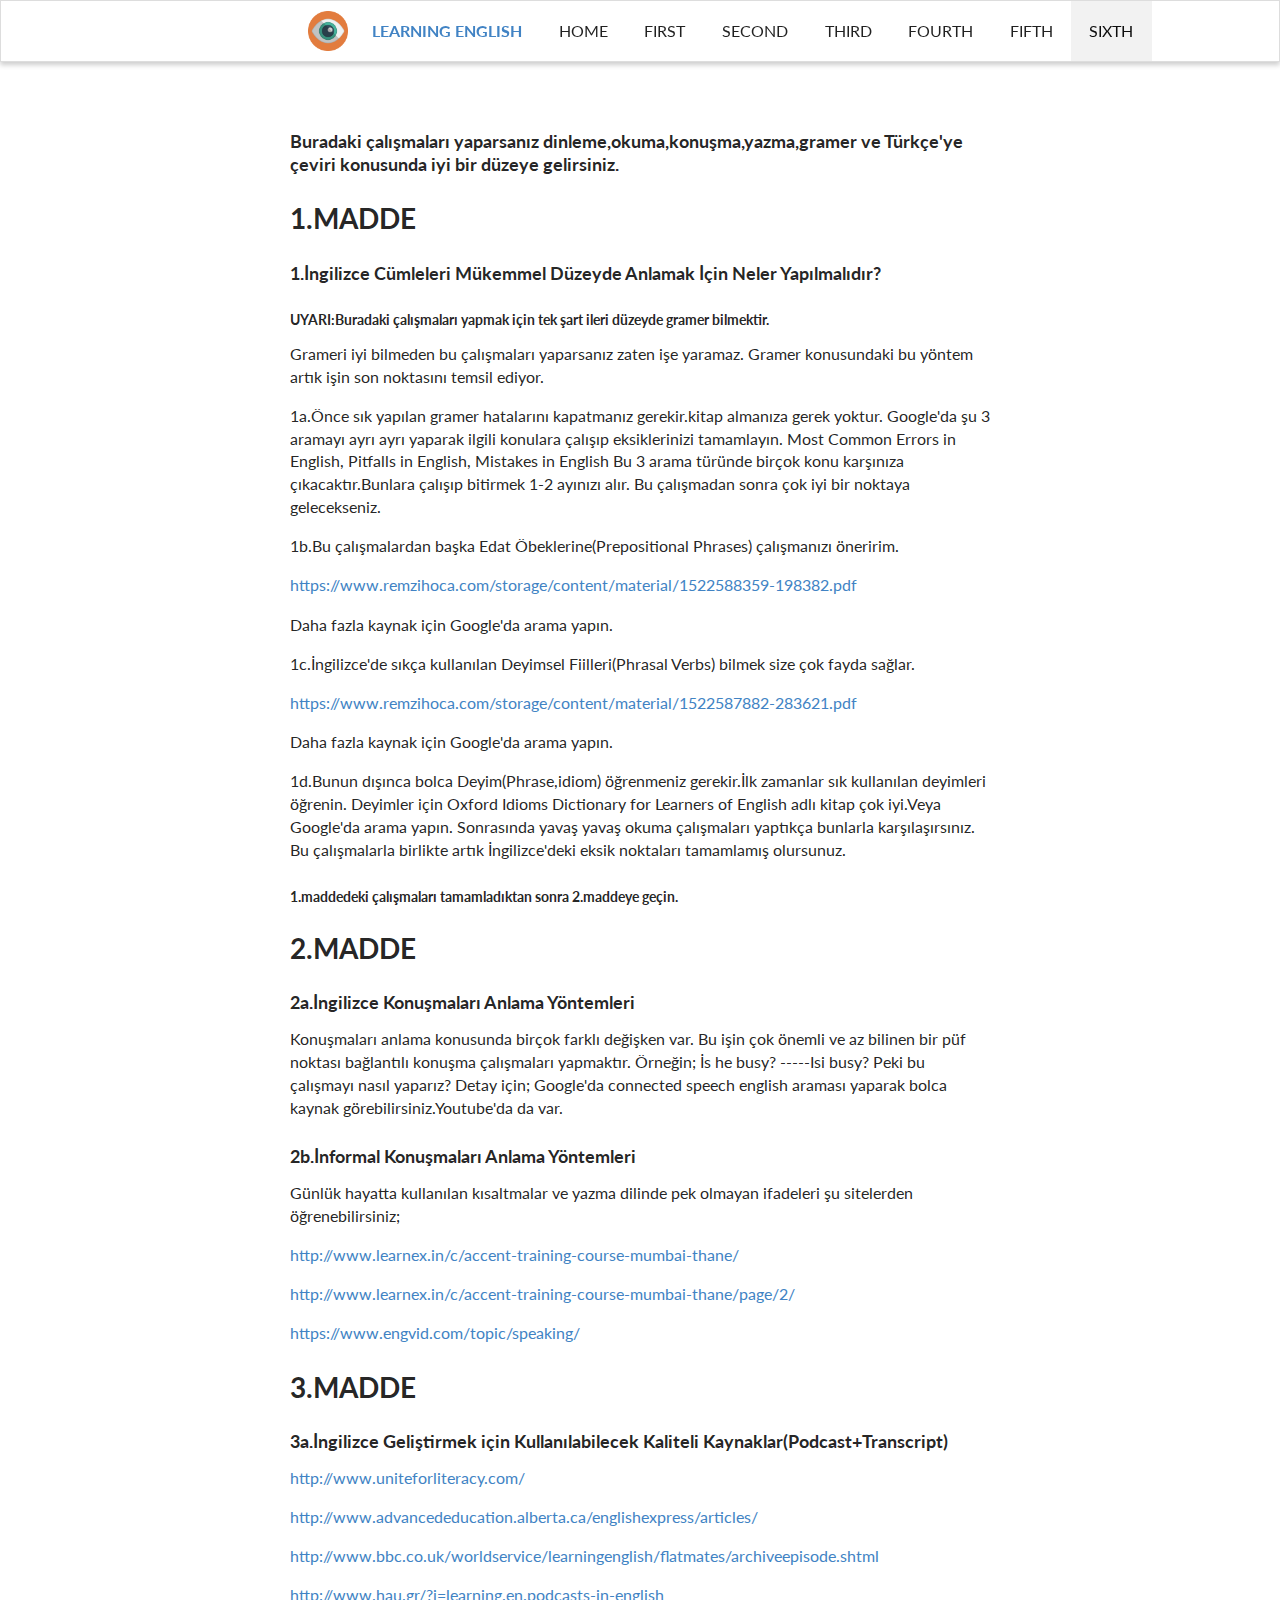
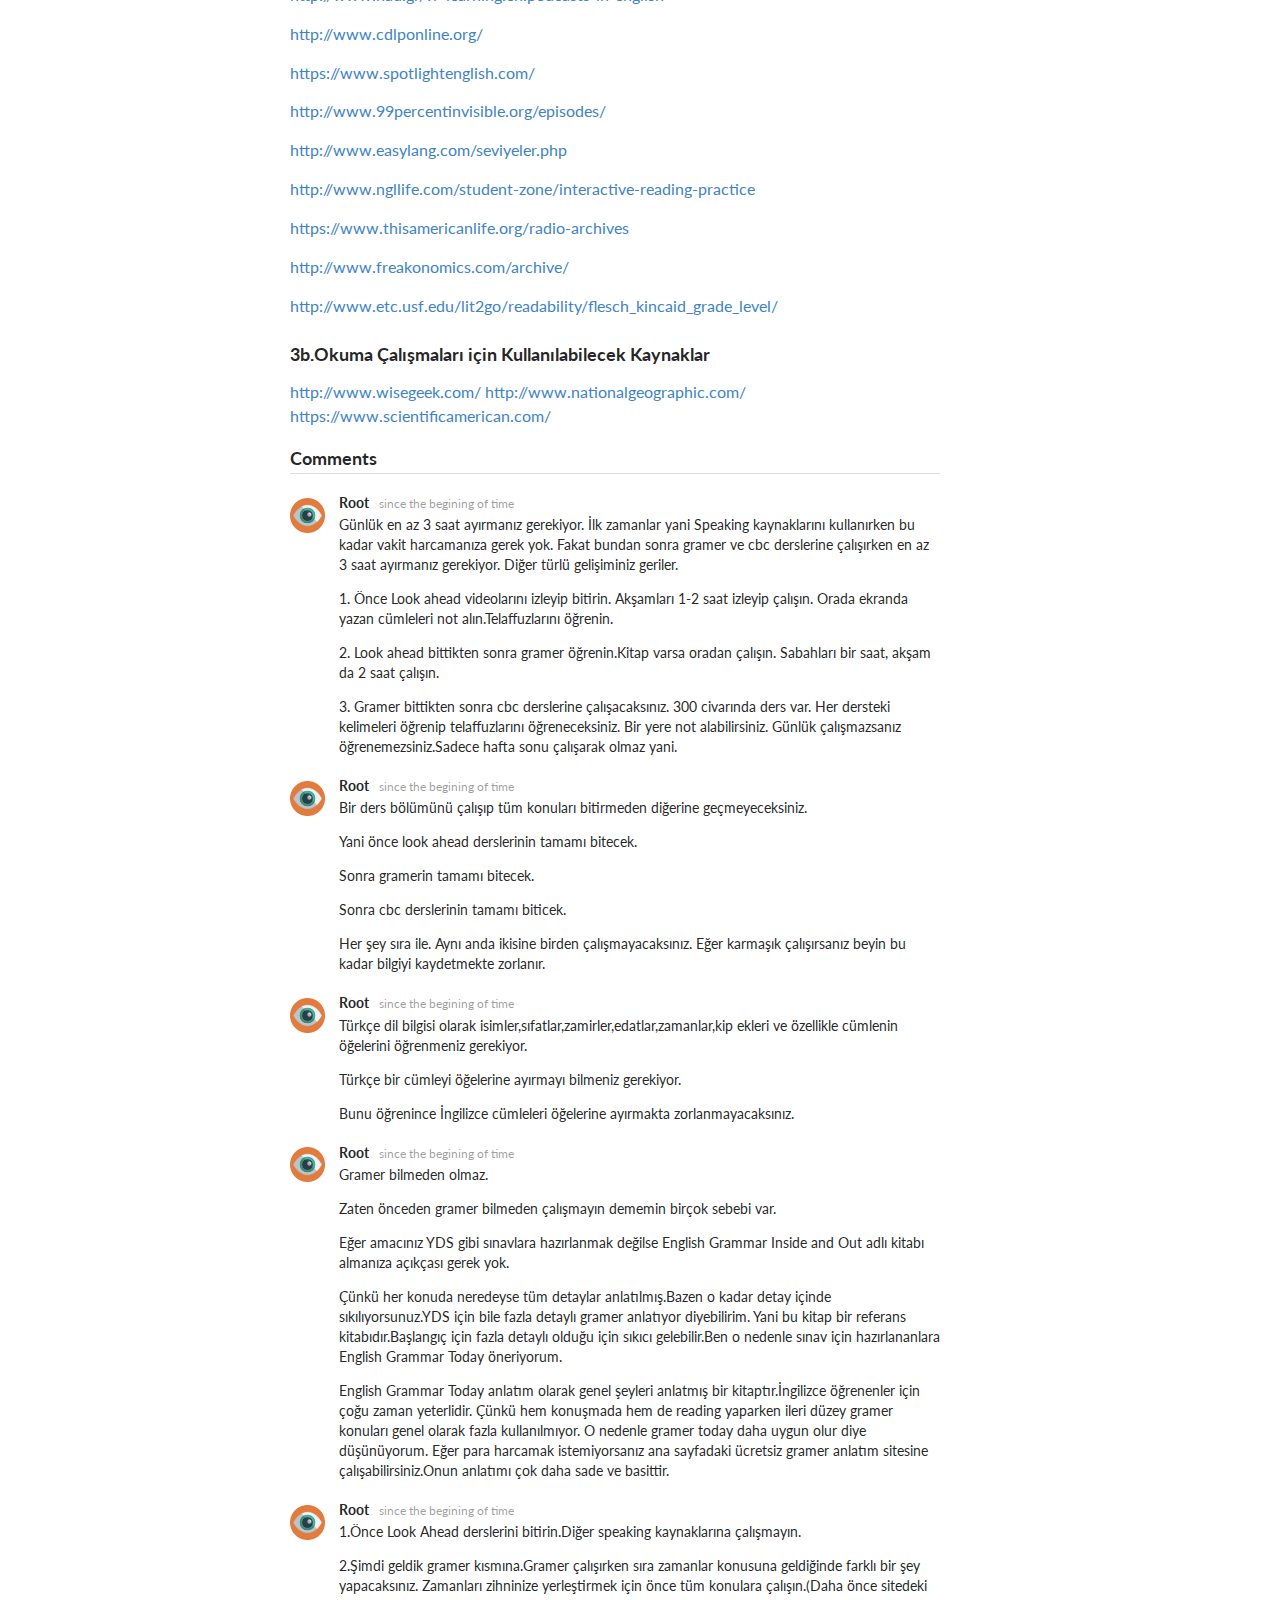
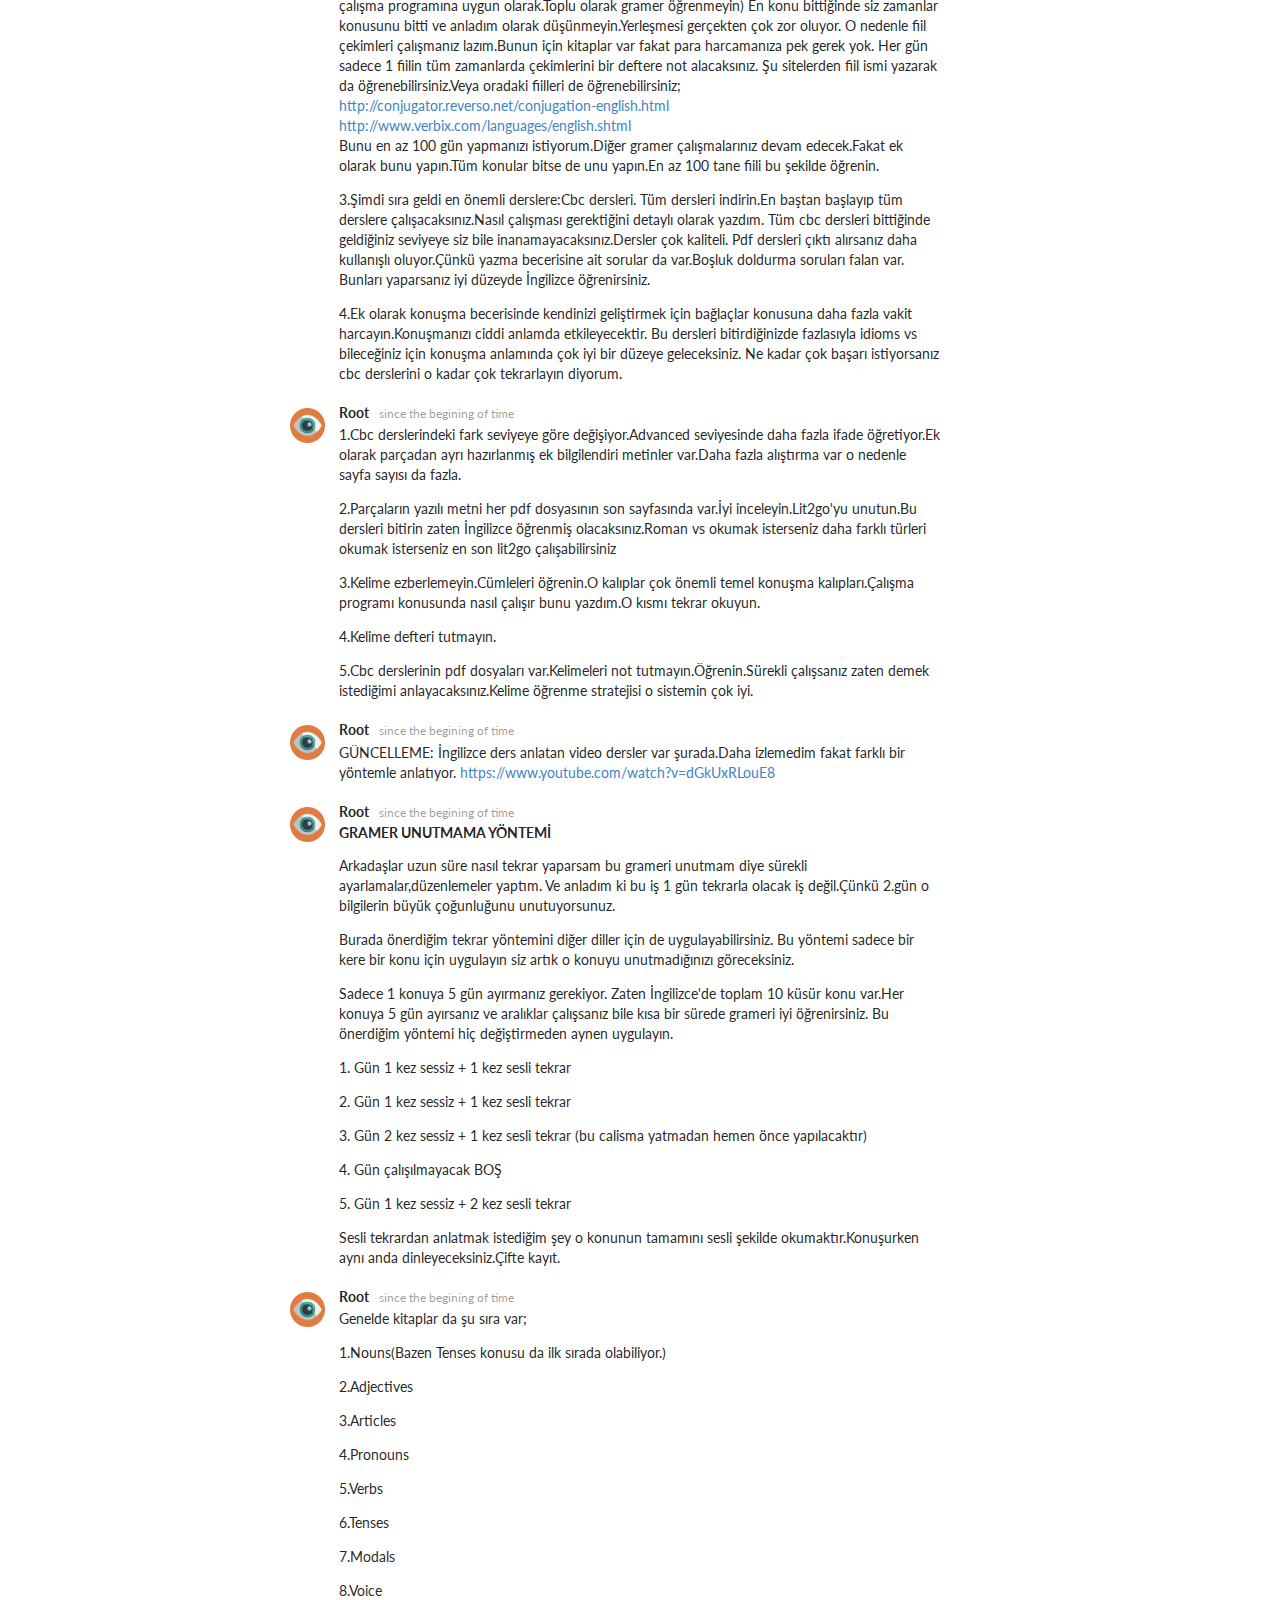
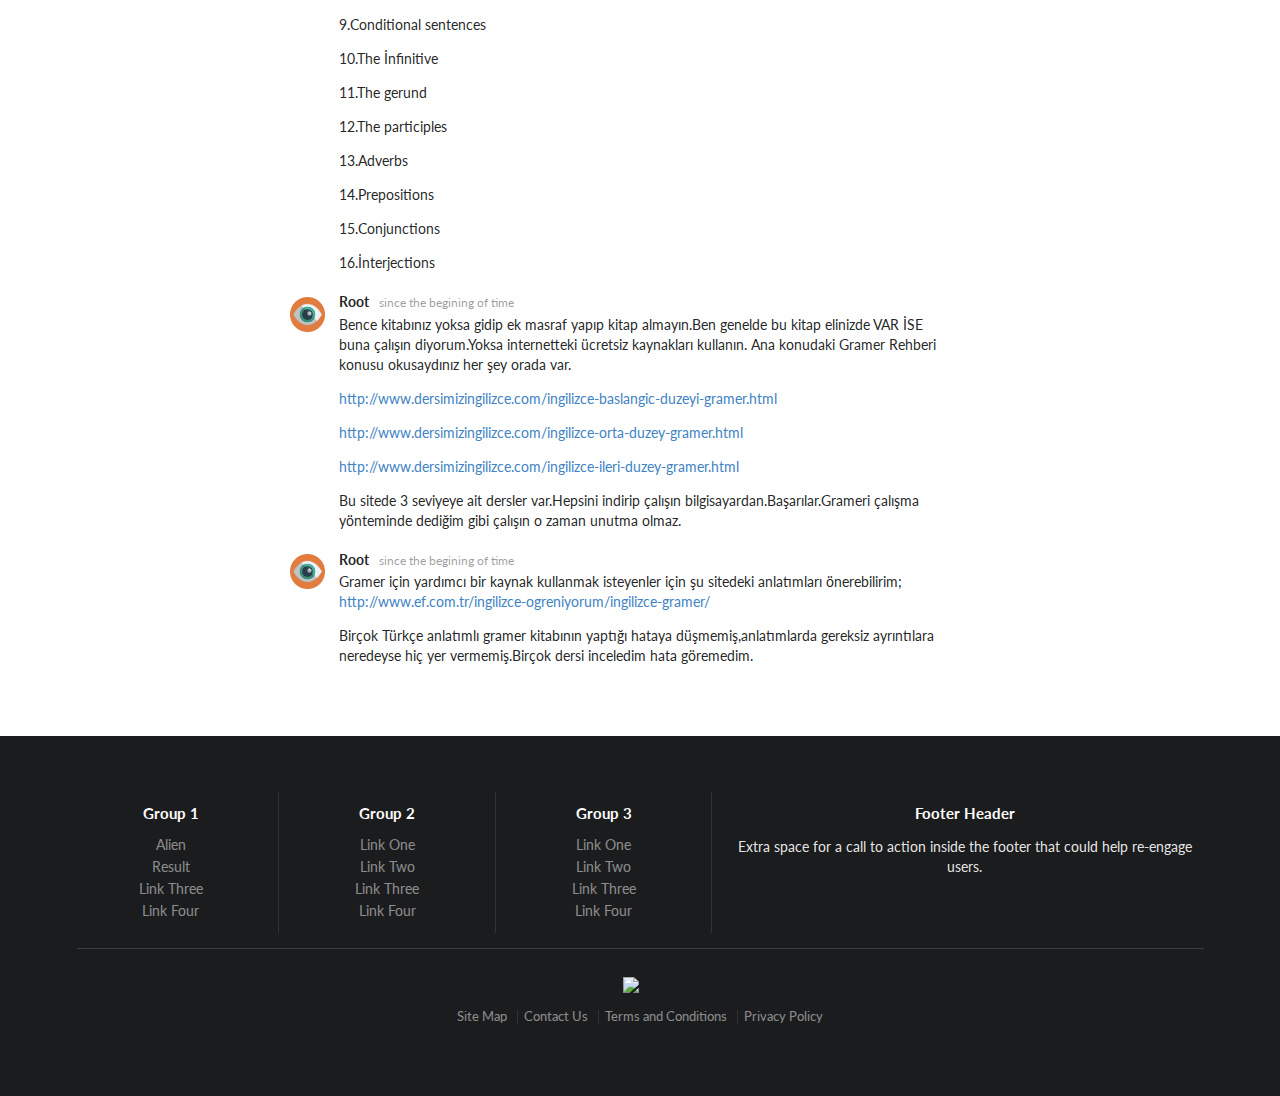
==== sixth/index.html @ ee3a65ca "initial commit" ====
<!DOCTYPE html>
<html>
  <head>
    <!-- Standard Meta -->
    <meta charset="utf-8" />
    <meta http-equiv="X-UA-Compatible" content="IE=edge,chrome=1" />
    <meta name="viewport" content="width=device-width, initial-scale=1.0, maximum-scale=1.0">

    <!-- Site Properties -->
    <title>ENGLISH</title>

    <link rel="stylesheet" type="text/css" href="/css/semantic.min.css">
    <link rel="stylesheet" type="text/css" href="/css/style.css">

    <script src="/js/jquery.min.js"></script>
    <script src="/js/semantic.min.js"></script>
    <script src="/js/index.js"></script>
  </head>
  <body>

    <div class="ui borderless main menu">
      <div class="ui text container">
        <div class="header item">
          <img class="logo" src="/img/main.png">
          <a href="/">LEARNING ENGLISH</a>
        </div>
        <a href="/" class="item">HOME</a>
        <a href="/first" class="item">FIRST</a>
        <a href="/second" class="item">SECOND</a>
        <a href="/third" class="item">THIRD</a>
        <a href="/fourth" class="item">FOURTH</a>
        <a href="/fifth" class="item">FIFTH</a>
        <a href="#" class="item active disable">SIXTH</a>
      </div>
    </div>

    <div class="ui text container">

      <h3>
          Buradaki çalışmaları yaparsanız dinleme,okuma,konuşma,yazma,gramer ve Türkçe'ye çeviri konusunda iyi bir düzeye gelirsiniz.
      </h3>

      <h1>
          1.MADDE
      </h1>
      <h3>
          1.İngilizce Cümleleri Mükemmel Düzeyde Anlamak İçin Neler Yapılmalıdır?
      </h3>
      <h5>
          UYARI:Buradaki çalışmaları yapmak için tek şart ileri düzeyde gramer bilmektir.
      </h5>
      <p>
          Grameri iyi bilmeden bu çalışmaları yaparsanız zaten işe yaramaz.
          Gramer konusundaki bu yöntem artık işin son noktasını temsil ediyor.
      </p>
      <p>
          1a.Önce sık yapılan gramer hatalarını kapatmanız gerekir.kitap almanıza gerek yoktur.
          Google'da şu 3 aramayı ayrı ayrı yaparak ilgili konulara çalışıp eksiklerinizi tamamlayın.
          Most Common Errors in English, Pitfalls in English, Mistakes in English
          Bu 3 arama türünde birçok konu karşınıza çıkacaktır.Bunlara çalışıp bitirmek 1-2 ayınızı alır.
          Bu çalışmadan sonra çok iyi bir noktaya gelecekseniz.
      </p>
      <p>
          1b.Bu çalışmalardan başka Edat Öbeklerine(Prepositional Phrases) çalışmanızı öneririm.
          <p>
            <a href="https://www.remzihoca.com/storage/content/material/1522588359-198382.pdf">https://www.remzihoca.com/storage/content/material/1522588359-198382.pdf</a>
          </p>
          Daha fazla kaynak için Google'da arama yapın.
      </p>
      <p>
          1c.İngilizce'de sıkça kullanılan Deyimsel Fiilleri(Phrasal Verbs) bilmek size çok fayda sağlar.
          <p>
            <a href="https://www.remzihoca.com/storage/content/material/1522587882-283621.pdf">https://www.remzihoca.com/storage/content/material/1522587882-283621.pdf</a>
          </p>
          Daha fazla kaynak için Google'da arama yapın.
      </p>
      <p>
          1d.Bunun dışınca bolca Deyim(Phrase,idiom) öğrenmeniz gerekir.İlk zamanlar sık kullanılan deyimleri öğrenin.
          Deyimler için Oxford Idioms Dictionary for Learners of English adlı kitap çok iyi.Veya Google'da arama yapın.
          Sonrasında yavaş yavaş okuma çalışmaları yaptıkça bunlarla karşılaşırsınız.
          Bu çalışmalarla birlikte artık İngilizce'deki eksik noktaları tamamlamış olursunuz.
      </p>

      <h5>
          1.maddedeki çalışmaları tamamladıktan sonra 2.maddeye geçin.
      </h5>
      <h1>
          2.MADDE
      </h1>
      <h3>
          2a.İngilizce Konuşmaları Anlama Yöntemleri
      </h3>
      <p>
          Konuşmaları anlama konusunda birçok farklı değişken var.
          Bu işin çok önemli ve az bilinen bir püf noktası bağlantılı konuşma çalışmaları yapmaktır.
          Örneğin; İs he busy? -----Isi busy? 
          Peki bu çalışmayı nasıl yaparız? Detay için;
          Google'da connected speech english araması yaparak bolca kaynak görebilirsiniz.Youtube'da da var.
      </p>
      <h3>
          2b.İnformal Konuşmaları Anlama Yöntemleri
      </h3>
      <p>
          Günlük hayatta kullanılan kısaltmalar ve yazma dilinde pek olmayan ifadeleri şu sitelerden öğrenebilirsiniz;
          <p>
            <a href="http://www.learnex.in/c/accent-training-course-mumbai-thane/">http://www.learnex.in/c/accent-training-course-mumbai-thane/</a>
          </p> 
          <p>
            <a href="http://www.learnex.in/c/accent-training-course-mumbai-thane/page/2/">http://www.learnex.in/c/accent-training-course-mumbai-thane/page/2/</a>
          </p> 
          <p>
            <a href="https://www.engvid.com/topic/speaking/">https://www.engvid.com/topic/speaking/</a>
          </p>
      </p>

      <h1>
          3.MADDE
      </h1>
      <h3>
          3a.İngilizce Geliştirmek için Kullanılabilecek Kaliteli Kaynaklar(Podcast+Transcript)
      </h3>
      <p><a href= "http://www.uniteforliteracy.com/">http://www.uniteforliteracy.com/</a> </p>
      <p><a href= "http://www.advancededucation.alberta.ca/englishexpress/articles/">http://www.advancededucation.alberta.ca/englishexpress/articles/</a>  </p>
      <p><a href= "http://www.bbc.co.uk/worldservice/learningenglish/flatmates/archiveepisode.shtml">http://www.bbc.co.uk/worldservice/learningenglish/flatmates/archiveepisode.shtml</a>  </p>
      <p><a href= "http://www.hau.gr/?i=learning.en.podcasts-in-english">http://www.hau.gr/?i=learning.en.podcasts-in-english</a>  </p>
      <p><a href= "http://www.cdlponline.org/">http://www.cdlponline.org/</a>  </p>
      <p><a href= "https://www.spotlightenglish.com/">https://www.spotlightenglish.com/</a>  </p>
      <p><a href= "http://www.99percentinvisible.org/episodes/">http://www.99percentinvisible.org/episodes/</a> </p>
      <p><a href= "http://www.easylang.com/seviyeler.php">http://www.easylang.com/seviyeler.php</a> </p>
      <p><a href= "http://www.ngllife.com/student-zone/interactive-reading-practice">http://www.ngllife.com/student-zone/interactive-reading-practice</a> </p>
      <p><a href= "https://www.thisamericanlife.org/radio-archives">https://www.thisamericanlife.org/radio-archives</a>  </p>
      <p><a href= "http://www.freakonomics.com/archive/">http://www.freakonomics.com/archive/</a> </p>
      <p><a href= "http://www.etc.usf.edu/lit2go/readability/flesch_kincaid_grade_level/">http://www.etc.usf.edu/lit2go/readability/flesch_kincaid_grade_level/</a>  </p>
      <h3>
          3b.Okuma Çalışmaları için Kullanılabilecek Kaynaklar
      </h3>
      <a href = "http://www.wisegeek.com/">http://www.wisegeek.com/</a>
      <a href = "http://www.nationalgeographic.com/">http://www.nationalgeographic.com/</a>
      <a href = "https://www.scientificamerican.com/">https://www.scientificamerican.com/</a>

      <div class="ui minimal comments">
        <h3 class="ui dividing header">Comments</h3>

        <div class="comment">
          <a class="avatar">
            <img src="/img/main.png">
          </a>
          <div class="content">
            <a class="author">Root</a>
            <div class="metadata">
              <span class="date">since the begining of time</span>
            </div>
            <div class="text">
              <p>
                Günlük en az 3 saat ayırmanız gerekiyor.
                İlk zamanlar yani Speaking kaynaklarını kullanırken bu kadar 
                vakit harcamanıza gerek yok. 
                Fakat bundan sonra gramer ve cbc derslerine çalışırken en az 3 saat 
                ayırmanız gerekiyor. 
                Diğer türlü gelişiminiz geriler. 
              </p>
              <p>
                1. Önce Look ahead videolarını izleyip bitirin. Akşamları 1-2 saat izleyip çalışın.
                Orada ekranda yazan cümleleri not alın.Telaffuzlarını öğrenin.
              </p> 
              <p> 
                2. Look ahead bittikten sonra gramer öğrenin.Kitap varsa oradan çalışın. Sabahları bir saat, akşam da 2 saat çalışın. 
              </p> 
              <p> 
                3. Gramer bittikten sonra cbc derslerine çalışacaksınız. 300 civarında ders var. 
                Her dersteki kelimeleri öğrenip telaffuzlarını öğreneceksiniz. Bir yere not alabilirsiniz. Günlük çalışmazsanız öğrenemezsiniz.Sadece hafta sonu çalışarak olmaz yani.
              </p> 
            </div>
            <div class="actions">
              <a class="reply">Reply</a>
            </div>
          </div>
        </div>

        <p></p>

        <div class="comment">
          <a class="avatar">
            <img src="/img/main.png">
          </a>
          <div class="content">
            <a class="author">Root</a>
            <div class="metadata">
              <span class="date">since the begining of time</span>
            </div>
            <div class="text">
              <p>
                Bir ders bölümünü çalışıp tüm konuları bitirmeden diğerine geçmeyeceksiniz. 
              </p>
              <p> 
                Yani önce look ahead derslerinin tamamı bitecek. 
              </p>  
              <p>
                Sonra gramerin tamamı bitecek. 
              </p>
              <p>
                Sonra cbc derslerinin tamamı biticek. 
              </p>
              <p>
                Her şey sıra ile. 
                Aynı anda ikisine birden çalışmayacaksınız. 
                Eğer karmaşık çalışırsanız beyin bu kadar bilgiyi kaydetmekte zorlanır. 
              </p>
            </div>
            <div class="actions">
              <a class="reply">Reply</a>
            </div>
          </div>
        </div>

        <p></p>

        <div class="comment">
          <a class="avatar">
            <img src="/img/main.png">
          </a>  
          <div class="content">
            <a class="author">Root</a>
            <div class="metadata">
              <span class="date">since the begining of time</span>
            </div>
            <div class="text">
              <p>
                Türkçe dil bilgisi olarak isimler,sıfatlar,zamirler,edatlar,zamanlar,kip ekleri ve özellikle cümlenin öğelerini öğrenmeniz gerekiyor. 
              </p>
              <p>
                Türkçe bir cümleyi öğelerine ayırmayı bilmeniz gerekiyor. 
              </p>
              <p>
                Bunu öğrenince İngilizce cümleleri öğelerine ayırmakta zorlanmayacaksınız.
              </p>
            </div>
            <div class="actions">
              <a class="reply">Reply</a>
            </div>
          </div>
        </div>

        <p></p>

        <div class="comment">
          <a class="avatar">
            <img src="/img/main.png">
          </a>
          <div class="content">
            <a class="author">Root</a>
            <div class="metadata">
              <span class="date">since the begining of time</span>
            </div>
            <div class="text">
              <p>
                Gramer bilmeden olmaz.
              </p>
              <p>
                Zaten önceden gramer bilmeden çalışmayın dememin birçok sebebi var.   
              </p>
              <p>
                Eğer amacınız YDS gibi sınavlara hazırlanmak değilse English Grammar Inside and Out adlı kitabı almanıza açıkçası gerek yok. 
              </p>
              <p>
                Çünkü her konuda neredeyse tüm detaylar anlatılmış.Bazen o kadar detay içinde sıkılıyorsunuz.YDS için bile fazla detaylı gramer anlatıyor diyebilirim. 
                Yani bu kitap bir referans kitabıdır.Başlangıç için fazla detaylı olduğu için sıkıcı gelebilir.Ben o nedenle sınav için hazırlananlara English Grammar Today öneriyorum. 
              </p>
              <p>
                English Grammar Today anlatım olarak genel şeyleri anlatmış bir kitaptır.İngilizce öğrenenler için çoğu zaman yeterlidir. 
                Çünkü hem konuşmada hem de reading yaparken ileri düzey gramer konuları genel olarak fazla kullanılmıyor. 
                O nedenle gramer today daha uygun olur diye düşünüyorum. 
                Eğer para harcamak istemiyorsanız ana sayfadaki ücretsiz gramer anlatım sitesine çalışabilirsiniz.Onun anlatımı çok daha sade ve basittir.
              </p>              
            </div>
            <div class="actions">
              <a class="reply">Reply</a>
            </div>
          </div>
        </div>

        <p></p>

        <div class="comment">
          <a class="avatar">
            <img src="/img/main.png">
          </a>
          <div class="content">
            <a class="author">Root</a>
            <div class="metadata">
              <span class="date">since the begining of time</span>
            </div>
            <div class="text">
              <p> 
                1.Önce Look Ahead derslerini bitirin.Diğer speaking kaynaklarına çalışmayın. 
              </p>
              <p>
                2.Şimdi geldik gramer kısmına.Gramer çalışırken sıra zamanlar konusuna geldiğinde farklı bir şey yapacaksınız. 
                Zamanları zihninize yerleştirmek için önce tüm konulara çalışın.(Daha önce sitedeki çalışma programına uygun olarak.Toplu olarak gramer öğrenmeyin) 
                En konu bittiğinde siz zamanlar konusunu bitti ve anladım olarak düşünmeyin.Yerleşmesi gerçekten çok zor oluyor. 
                O nedenle fiil çekimleri çalışmanız lazım.Bunun için kitaplar var fakat para harcamanıza pek gerek yok. 
                Her gün sadece 1 fiilin tüm zamanlarda çekimlerini bir deftere not alacaksınız. 
                Şu sitelerden fiil ismi yazarak da öğrenebilirsiniz.Veya oradaki fiilleri de öğrenebilirsiniz; 
                <a href="http://conjugator.reverso.net/conjugation-english.html">http://conjugator.reverso.net/conjugation-english.html</a> 
                <a href="http://www.verbix.com/languages/english.shtml">http://www.verbix.com/languages/english.shtml</a> <br/>
                Bunu en az 100 gün yapmanızı istiyorum.Diğer gramer çalışmalarınız devam edecek.Fakat ek olarak bunu yapın.Tüm konular bitse de unu yapın.En az 100 tane fiili bu şekilde öğrenin. 
              </p>
              <p>
                3.Şimdi sıra geldi en önemli derslere:Cbc dersleri.
                Tüm dersleri indirin.En baştan başlayıp tüm derslere çalışacaksınız.Nasıl çalışması gerektiğini detaylı olarak yazdım. 
                Tüm cbc dersleri bittiğinde geldiğiniz seviyeye siz bile inanamayacaksınız.Dersler çok kaliteli. 
                Pdf dersleri çıktı alırsanız daha kullanışlı oluyor.Çünkü yazma becerisine ait sorular da var.Boşluk doldurma soruları falan var. 
                Bunları yaparsanız iyi düzeyde İngilizce öğrenirsiniz.
              </p>
              <p>
                4.Ek olarak konuşma becerisinde kendinizi geliştirmek için bağlaçlar konusuna daha fazla vakit harcayın.Konuşmanızı ciddi anlamda etkileyecektir. 
                Bu dersleri bitirdiğinizde fazlasıyla idioms vs bileceğiniz için konuşma anlamında çok iyi bir düzeye geleceksiniz. 
                Ne kadar çok başarı istiyorsanız cbc derslerini o kadar çok tekrarlayın diyorum.                             
              </p>    
            </div>
            <div class="actions">
              <a class="reply">Reply</a>
            </div>
          </div>
        </div>

        <p></p>

        <div class="comment">
          <a class="avatar">
            <img src="/img/main.png">
          </a>
          <div class="content">
            <a class="author">Root</a>
            <div class="metadata">
              <span class="date">since the begining of time</span>
            </div>
            <div class="text">
              <p>
                1.Cbc derslerindeki fark seviyeye göre değişiyor.Advanced seviyesinde daha fazla ifade öğretiyor.Ek olarak parçadan ayrı hazırlanmış ek bilgilendiri metinler var.Daha fazla alıştırma var o nedenle sayfa sayısı da fazla. 
              </p>
              <p> 
                2.Parçaların yazılı metni her pdf dosyasının son sayfasında var.İyi inceleyin.Lit2go'yu unutun.Bu dersleri bitirin zaten İngilizce öğrenmiş olacaksınız.Roman vs okumak isterseniz daha farklı türleri okumak isterseniz en son lit2go çalışabilirsiniz 
              </p>
              <p>
                3.Kelime ezberlemeyin.Cümleleri öğrenin.O kalıplar çok önemli temel konuşma kalıpları.Çalışma programı konusunda nasıl çalışır bunu yazdım.O kısmı tekrar okuyun. 
              </p>  
              <p>
                4.Kelime defteri tutmayın. 
              </p>
              <p>
                5.Cbc derslerinin pdf dosyaları var.Kelimeleri not tutmayın.Öğrenin.Sürekli çalışsanız zaten demek istediğimi anlayacaksınız.Kelime öğrenme stratejisi o sistemin çok iyi.
              </p>
            </div>
            <div class="actions">
              <a class="reply">Reply</a>
            </div>
          </div>
        </div>

        <p></p>

        <div class="comment">
          <a class="avatar">
            <img src="/img/main.png">
          </a>
          <div class="content">
            <a class="author">Root</a>
            <div class="metadata">
              <span class="date">since the begining of time</span>
            </div>
            <div class="text">
              <p>
                GÜNCELLEME: 
                İngilizce ders anlatan video dersler var şurada.Daha izlemedim fakat farklı bir yöntemle anlatıyor. 
                <a href="https://www.youtube.com/watch?v=dGkUxRLouE8">https://www.youtube.com/watch?v=dGkUxRLouE8</a>
              </p>                  
            </div>
            <div class="actions">
              <a class="reply">Reply</a>
            </div>
          </div>
        </div>

        <p></p>

        <div class="comment">
          <a class="avatar">
            <img src="/img/main.png">
          </a>
          <div class="content">
            <a class="author">Root</a>
            <div class="metadata">
              <span class="date">since the begining of time</span>
            </div>
            <div class="text">
              <h5>
                GRAMER UNUTMAMA YÖNTEMİ 
              </h5>
              <p>
                Arkadaşlar uzun süre nasıl tekrar yaparsam bu grameri unutmam diye sürekli ayarlamalar,düzenlemeler yaptım. 
                Ve anladım ki bu iş 1 gün tekrarla olacak iş değil.Çünkü 2.gün o bilgilerin büyük çoğunluğunu unutuyorsunuz. 
              </p>                  
              <p>
                Burada önerdiğim tekrar yöntemini diğer diller için de uygulayabilirsiniz. 
                Bu yöntemi sadece bir kere bir konu için uygulayın siz artık o konuyu unutmadığınızı göreceksiniz. 
              </p>
              <p>
                Sadece 1 konuya 5 gün ayırmanız gerekiyor. 
                Zaten İngilizce'de toplam 10 küsür konu var.Her konuya 5 gün ayırsanız ve aralıklar çalışsanız bile kısa bir sürede grameri iyi öğrenirsiniz. 
                Bu önerdiğim yöntemi hiç değiştirmeden aynen uygulayın.   
              </p>
              <p>
                1. Gün 1 kez sessiz + 1 kez sesli tekrar
              </p>
              <p>
                2. Gün 1 kez sessiz + 1 kez sesli tekrar
              </p>
              <p>
                3. Gün 2 kez sessiz + 1 kez sesli tekrar (bu calisma yatmadan hemen önce yapılacaktır)
              </p>
              <p>
                4. Gün çalışılmayacak BOŞ
              </p>
              <p>
                5. Gün 1 kez sessiz + 2 kez sesli tekrar
              </p>                  
              <p>
                Sesli tekrardan anlatmak istediğim şey o konunun tamamını sesli şekilde okumaktır.Konuşurken aynı anda dinleyeceksiniz.Çifte kayıt.
              </p>
            </div>
            <div class="actions">
              <a class="reply">Reply</a>
            </div>
          </div>
        </div>

        <p></p>
          
        <div class="comment">
          <a class="avatar">
            <img src="/img/main.png">
          </a>
          <div class="content">
            <a class="author">Root</a>
            <div class="metadata">
              <span class="date">since the begining of time</span>
            </div>
            <div class="text">
              <p>
                Genelde kitaplar da şu sıra var; 
              </p>
              <p>
                1.Nouns(Bazen Tenses konusu da ilk sırada olabiliyor.) 
              </p>
              <p>
                2.Adjectives 
              </p>
              <p>
                3.Articles 
              </p>
              <p>
                4.Pronouns
              </p>
              <p>
                5.Verbs 
              </p>
              <p>
                6.Tenses 
              </p>
              <p>
                7.Modals 
              </p>
              <p>
                8.Voice 
              </p>
              <p>
                9.Conditional sentences 
              </p>
              <p>
                10.The İnfinitive 
              </p>            
              <p>
                11.The gerund 
              </p>
              <p>
                12.The participles 
              </p>
              <p>
                13.Adverbs 
              </p>
              <p>
                14.Prepositions 
              </p>
              <p>
                15.Conjunctions 
              </p>
              <p>
                16.İnterjections
              </p>
            </div>
            <div class="actions">
              <a class="reply">Reply</a>
            </div>
          </div>
        </div>

        <p></p>

        <div class="comment">
          <a class="avatar">
            <img src="/img/main.png">
          </a>
          <div class="content">
            <a class="author">Root</a>
            <div class="metadata">
              <span class="date">since the begining of time</span>
            </div>
            <div class="text">
              <p>
                Bence kitabınız yoksa gidip ek masraf yapıp kitap almayın.Ben genelde bu kitap elinizde VAR İSE buna çalışın diyorum.Yoksa internetteki ücretsiz kaynakları kullanın. 
                Ana konudaki Gramer Rehberi konusu okusaydınız her şey orada var. 
              </p>
              <p>
                <a href="http://www.dersimizingilizce.com/ingilizce-baslangic-duzeyi-gramer.html">http://www.dersimizingilizce.com/ingilizce-baslangic-duzeyi-gramer.html</a>
              </p> 
              <p>
                <a href="http://www.dersimizingilizce.com/ingilizce-orta-duzey-gramer.html">http://www.dersimizingilizce.com/ingilizce-orta-duzey-gramer.html</a>
              </p> 
              <p>
                <a href="http://www.dersimizingilizce.com/ingilizce-ileri-duzey-gramer.html">http://www.dersimizingilizce.com/ingilizce-ileri-duzey-gramer.html</a>
              </p> 
              <p>
                Bu sitede 3 seviyeye ait dersler var.Hepsini indirip çalışın bilgisayardan.Başarılar.Grameri çalışma yönteminde dediğim gibi çalışın o zaman unutma olmaz.
              </p>                  
            </div>
            <div class="actions">
              <a class="reply">Reply</a>
            </div>
          </div>
        </div>

        <p></p>

        <div class="comment">
          <a class="avatar">
            <img src="/img/main.png">
          </a>
          <div class="content">
            <a class="author">Root</a>
            <div class="metadata">
              <span class="date">since the begining of time</span>
            </div>
            <div class="text">
              <p>
                Gramer için yardımcı bir kaynak kullanmak isteyenler için şu sitedeki anlatımları önerebilirim;
                <a href="http://www.ef.com.tr/ingilizce-ogreniyorum/ingilizce-gramer/">http://www.ef.com.tr/ingilizce-ogreniyorum/ingilizce-gramer/</a> 
              </p>
              <p>
                Birçok Türkçe anlatımlı gramer kitabının yaptığı hataya düşmemiş,anlatımlarda gereksiz ayrıntılara 
                neredeyse hiç yer vermemiş.Birçok dersi inceledim hata göremedim.
              </p>                    
            </div>
            <div class="actions">
              <a class="reply">Reply</a>
            </div>
          </div>
        </div>
      </div> 
    </div>
    <div class="ui inverted vertical footer segment">
      <div class="ui center aligned container">
        <div class="ui stackable inverted divided grid">
          <div class="three wide column">
            <h4 class="ui inverted header">Group 1</h4>
            <div class="ui inverted link list">
              <a href="/alien" class="item">Alien</a>
              <a href="/result" class="item">Result</a>
              <a href="#" class="item">Link Three</a>
              <a href="#" class="item">Link Four</a>
            </div>
          </div>
          <div class="three wide column">
            <h4 class="ui inverted header">Group 2</h4>
            <div class="ui inverted link list">
              <a href="#" class="item">Link One</a>
              <a href="#" class="item">Link Two</a>
              <a href="#" class="item">Link Three</a>
              <a href="#" class="item">Link Four</a>
            </div>
          </div>
          <div class="three wide column">
            <h4 class="ui inverted header">Group 3</h4>
            <div class="ui inverted link list">
              <a href="#" class="item">Link One</a>
              <a href="#" class="item">Link Two</a>
              <a href="#" class="item">Link Three</a>
              <a href="#" class="item">Link Four</a>
            </div>
          </div>
          <div class="seven wide column">
            <h4 class="ui inverted header">Footer Header</h4>
            <p>Extra space for a call to action inside the footer that could help re-engage users.</p>
          </div>
        </div>
        <div class="ui inverted section divider"></div>
        <img src="assets/images/logo.png" class="ui centered mini image">
        <div class="ui horizontal inverted small divided link list">
          <a class="item" href="#">Site Map</a>
          <a class="item" href="#">Contact Us</a>
          <a class="item" href="#">Terms and Conditions</a>
          <a class="item" href="#">Privacy Policy</a>
        </div>
      </div>
    </div>
  </body>

</html>
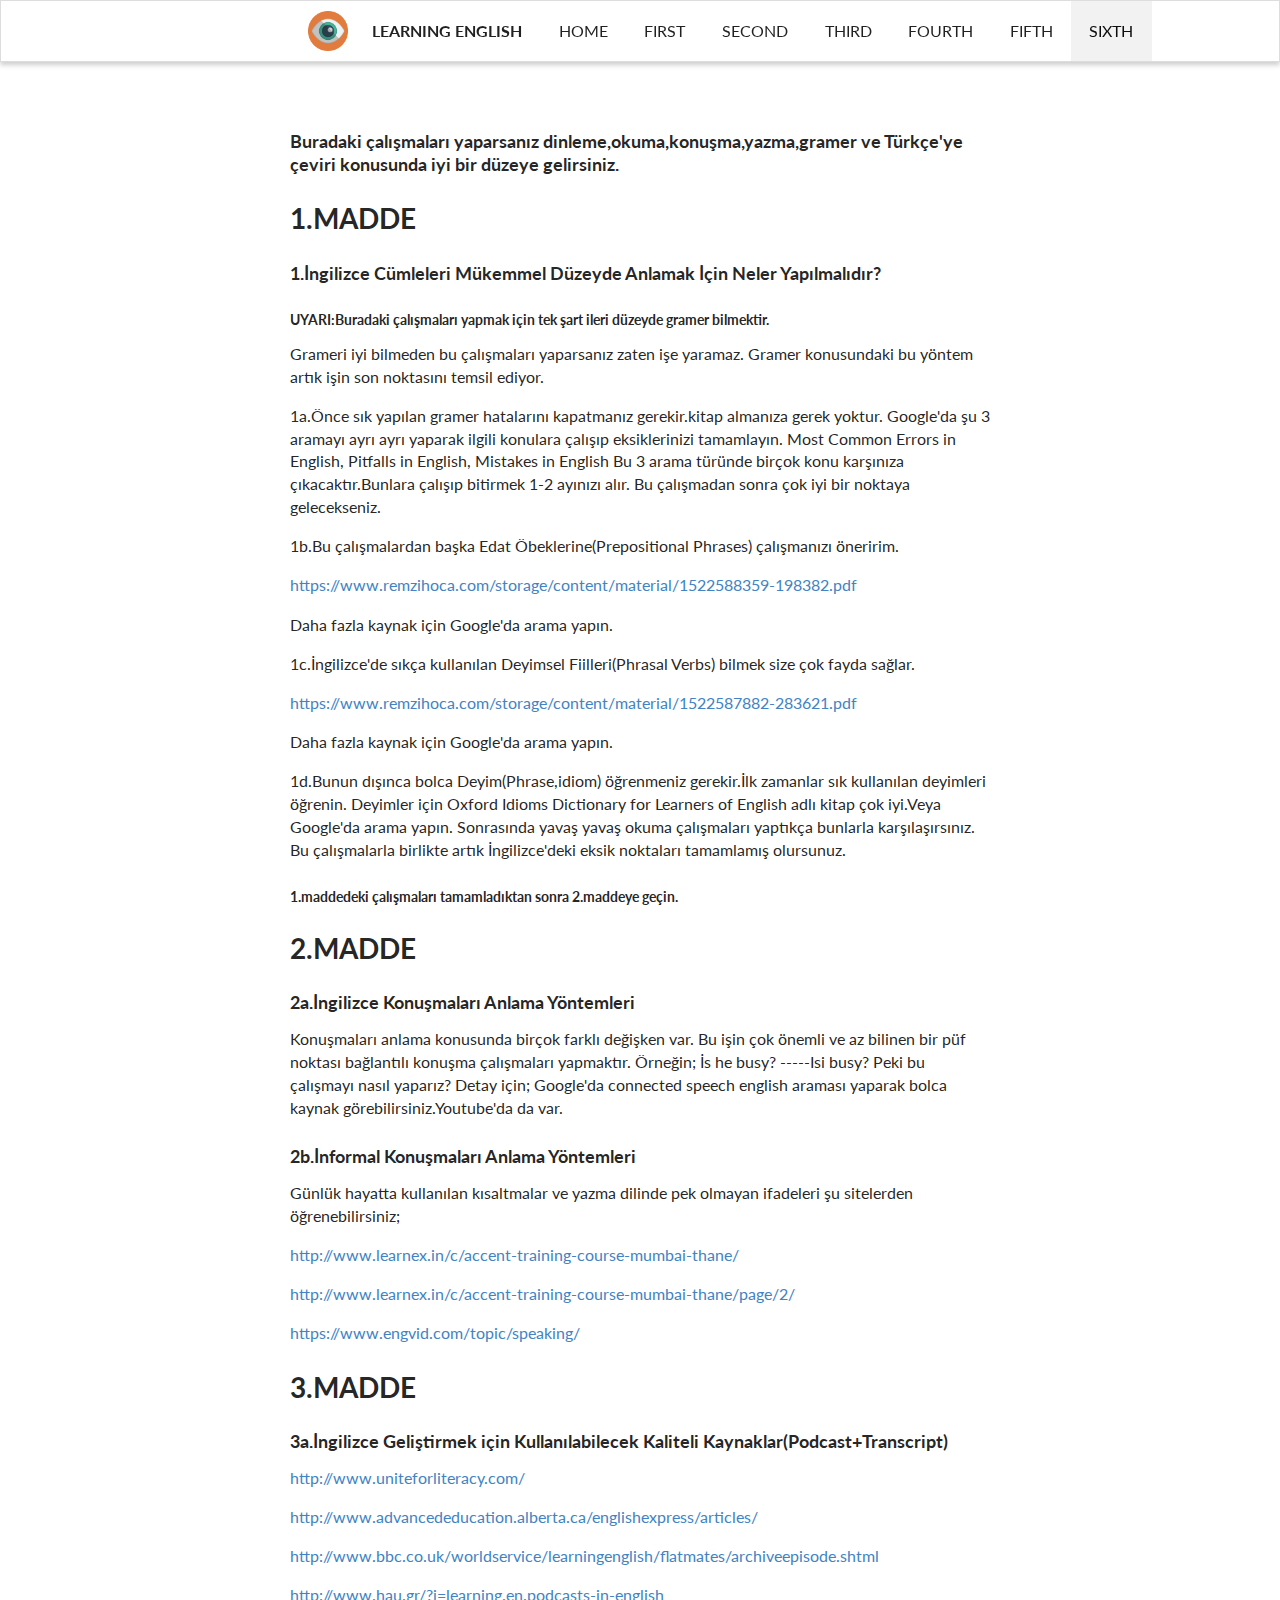
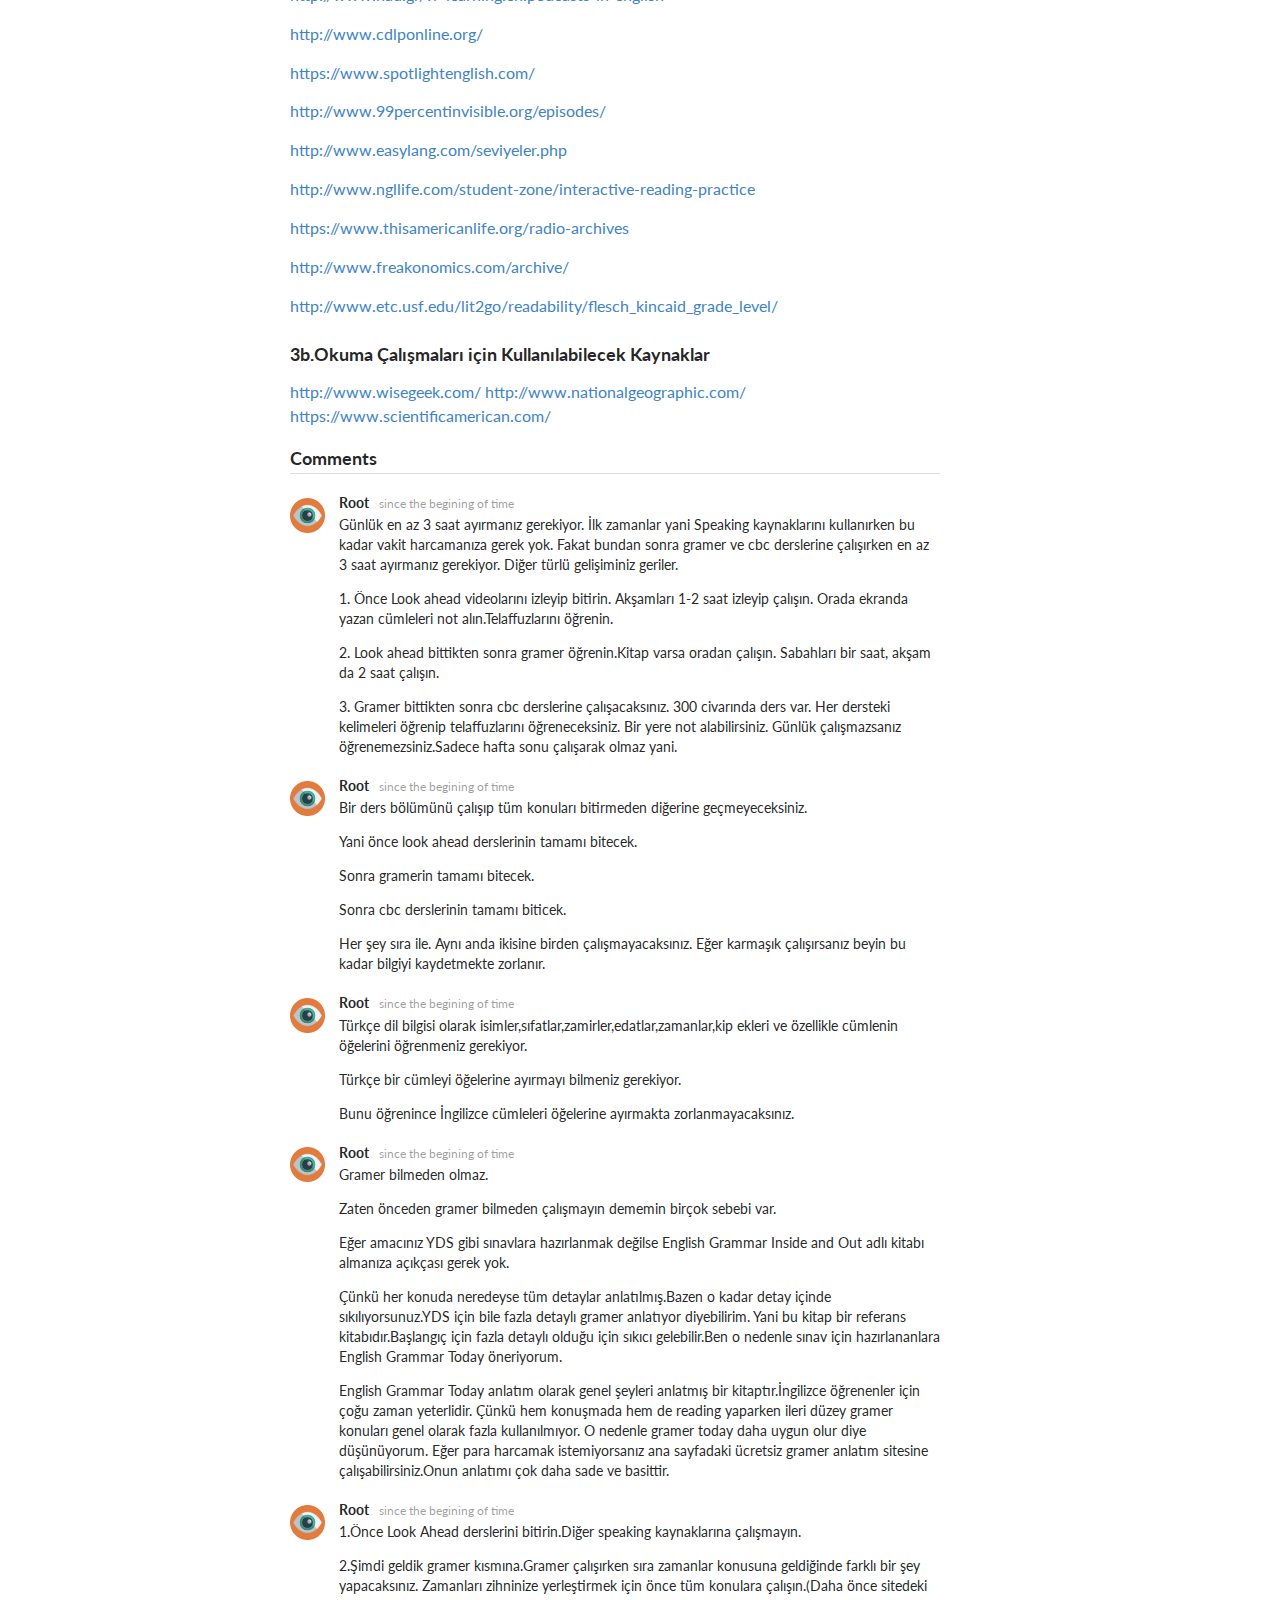
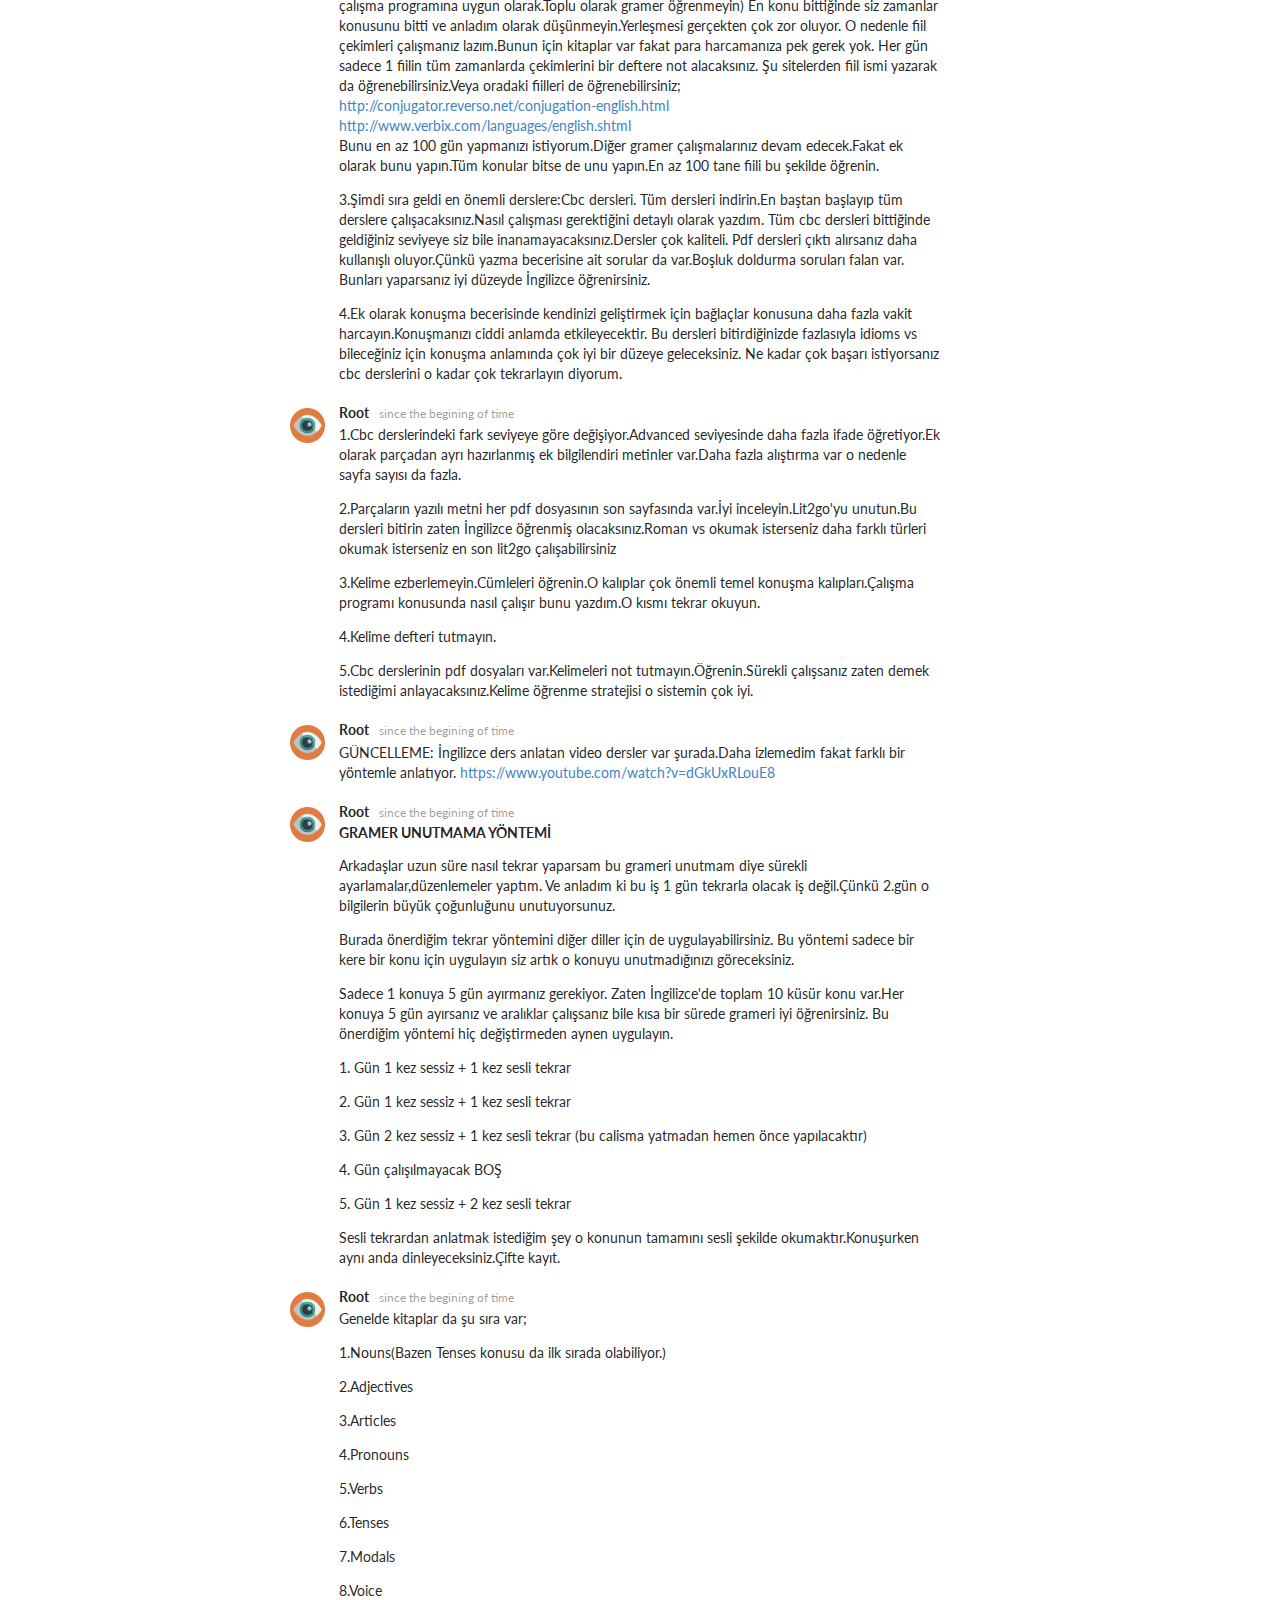
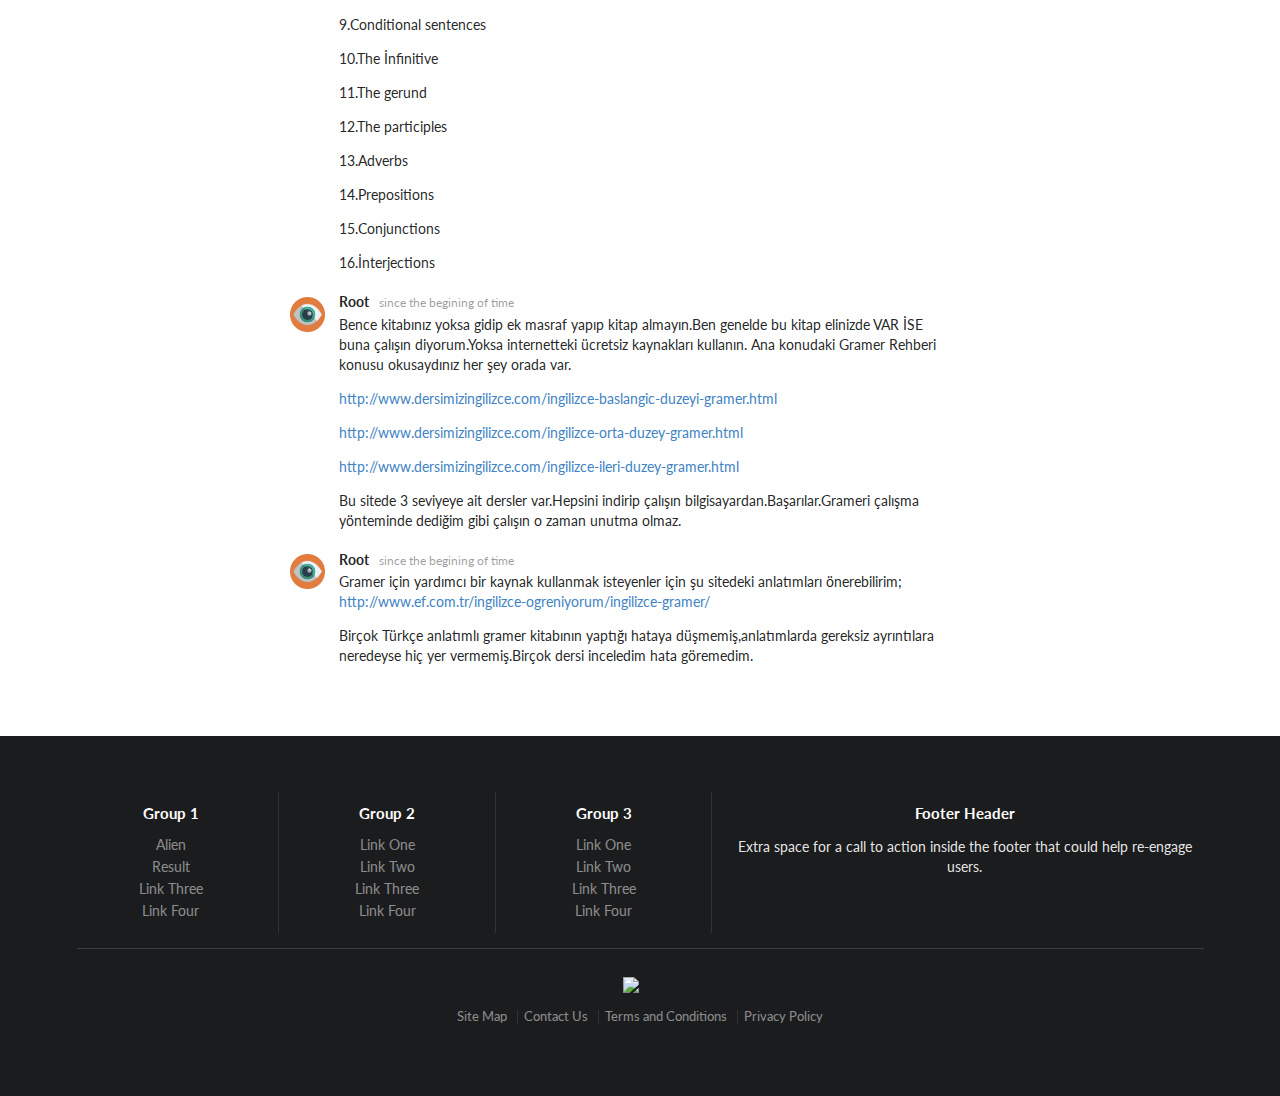
==== commit 45e58b63: "add readme" ====
--- a/sixth/index.html
+++ b/sixth/index.html
@@ -22,7 +22,7 @@
       <div class="ui text container">
         <div class="header item">
           <img class="logo" src="/img/main.png">
-          <a href="/">LEARNING ENGLISH</a>
+          LEARNING ENGLISH
         </div>
         <a href="/" class="item">HOME</a>
         <a href="/first" class="item">FIRST</a>
